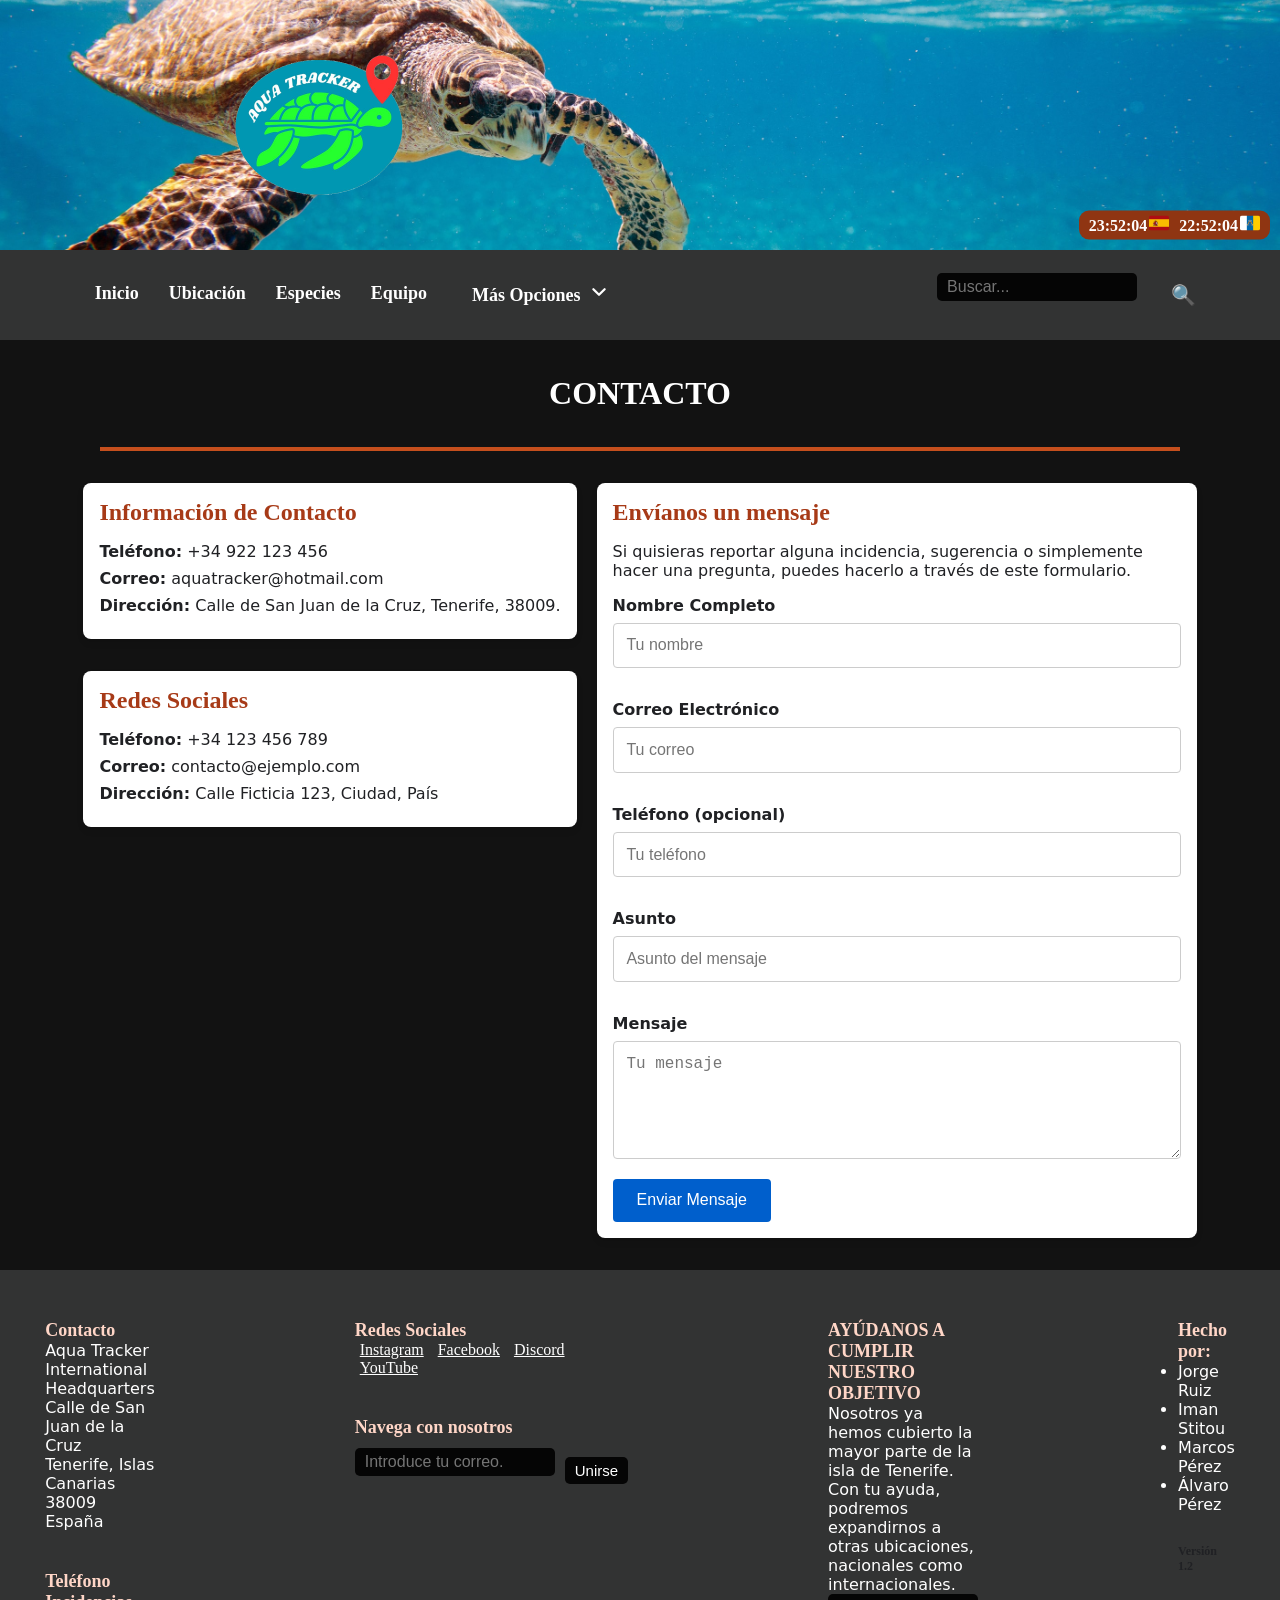
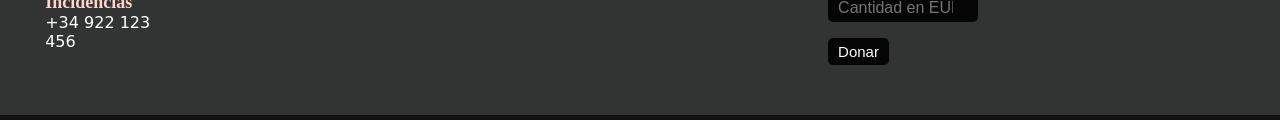
==== pages/contacto.html @ 253515f1 "Reconstruccion" ====
<!DOCTYPE html>
<html lang="es">
<head>
    <meta charset="UTF-8">
    <meta name="viewport" content="width=device-width, initial-scale=1.0">
    <title>Aqua Tracker</title>
    <link rel="stylesheet" href="../css/fonts.css">
    <link rel="stylesheet" href="../css/header.css">
    <link rel="stylesheet" href="../css/contacto.css">
    <link rel="stylesheet" href="../css/footer.css">
    <link rel="icon" href="../assets/images/Aquatracker.png" type="image/x-icon">
</head>
<body data-page="" data-base="../">
    <div id="site-header"></div>

<!--Contenido-->
    <div class="titulo-pagina">
        <h1>CONTACTO</h1>
        <hr>
    </div>

    <div class="contenido-contacto">
        <div class="contact-izq">   
            <div class="contact-info">
                <div>
                    <h2>Información de Contacto</h2>
                    <p><strong>Teléfono:</strong> +34 922 123 456</p>
                    <p><strong>Correo:</strong> aquatracker@hotmail.com</p>
                    <p><strong>Dirección:</strong> Calle de San Juan de la Cruz, Tenerife, 38009.</p>
                </div>
            </div>
            <div class="contact-rs">
                <div>
                    <h2>Redes Sociales</h2>
                    <p><strong>Teléfono:</strong> +34 123 456 789</p>
                    <p><strong>Correo:</strong> contacto@ejemplo.com</p>
                    <p><strong>Dirección:</strong> Calle Ficticia 123, Ciudad, País</p>
                </div>
            </div>
        </div>
        
        <div class="contact-der">
            <div class="contact-form">
                <h2>Envíanos un mensaje</h2>
                    <p>Si quisieras reportar alguna incidencia, sugerencia o simplemente hacer una pregunta, puedes hacerlo a través de este formulario.</p>
                <form action="formulario.php" method="post">
                    <label for="name">Nombre Completo</label>
                    <input type="text" id="name" name="name" placeholder="Tu nombre" required>

                    <label for="email">Correo Electrónico</label>
                    <input type="email" id="email" name="email" placeholder="Tu correo" required>

                    <label for="phone">Teléfono (opcional)</label>
                    <input type="tel" id="phone" name="phone" placeholder="Tu teléfono">

                    <label for="subject">Asunto</label>
                    <input type="text" id="subject" name="subject" placeholder="Asunto del mensaje" required>

                    <label for="message">Mensaje</label>
                    <textarea id="message" name="message" rows="5" placeholder="Tu mensaje" required></textarea>

                    <button type="submit">Enviar Mensaje</button>
                </form>
            </div>
        </div>    
    </div>

    <div id="site-footer"></div>

    <script src="../js/templates.js"></script>
    <script src="../js/common.js"></script>
</body>
</html>
---- css/fonts.css ----
/* Fuentes centralizadas.
   Si se añaden archivos de fuente al proyecto, declara aquí sus @font-face. */
---- css/header.css ----
/* Reinicio de márgenes y paddings */
* {
    margin: 0;
    padding: 0;
    box-sizing: border-box;
}

/* Estilo del banner */
header {
    position: relative;
    width: 100%;
    height: 250px;
    background-image: url('../assets/images/tortuga-marina.jpg');
    background-size: cover;
    background-position: center;
}

/* Logo */
.logo {
    position: absolute;
    left: 200px;
    width: 250px; /* Ajusta el tamaño del logo */
    transition: transform 0.3s ease;
}

.logo:hover {
    transform: scale(1.1);
    cursor: pointer;
}

/* Contenedor de las horas */
.time-container {
    display: flex;
    align-items: center;
    background-color: #8f3512; /* Fondo naranja oscuro con contraste AA */
    padding: 5px 10px;
    border-radius: 10px;
    position: absolute;
    right: 10px; /* Pegado a la derecha */
    top: 90%;
    transform: translateY(-50%); /* Centrado verticalmente */
    font-family: 'alarm-clock';
}

/* Hora con bandera */
.time-item {
    display: flex;
    align-items: center;
    margin-right: 10px;
}

/* Banderas */
.time-item img {
    width: 20px;
    height: 15px;
    margin-left: -2px; /* Espaciado entre la hora y la bandera */
    border-radius: 2px;
}

.time-item:last-child {
    margin-right: 0;
}

/* Estilo para los enlaces */
.time-item a {
    text-decoration: none; /* Elimina el subrayado de los enlaces */
    color: white; /* El texto de los enlaces será blanco */
    font-weight: bold;
    font-size: 16px;
    transition: transform 0.3s ease, color 0.3s ease;
    cursor: pointer;
}

/* Efecto hover */
.time-item a:hover {
    transform: scale(1.1);
    color: #ffffff;
}

/* Menú de navegación */
nav {
    background-color: #323333;
    display: flex;
    justify-content: space-between; /* Los enlaces se mantienen juntos */
    align-items: center; /* Alineación vertical */
    padding: 20px 20px ;
    margin: 0 auto; /* Centra el menú en la pantalla */
    position: sticky;
    z-index: 1000;
    top: 0;
}

nav .nav-links {
    display: flex;
    justify-content: center;
    flex-grow: 0.3; /* Hace que ocupe el espacio disponible */
}

/* Enlaces del menú */
nav a {
    color: white;
    text-decoration: none;
    margin: 0 15px; /* Mantener espacio entre enlaces */
    font-size: 18px;
    font-weight: bold;
    transition: transform 0.3s ease;
    font-family: 'Horizon';
}

nav a:hover {
    color: #ffd6c7;
    transform: scale(1.1);
}

section {
    height: 2000px;
    padding: 20px;
}

/*Desplegable del nav*/
.desplegable {
    position: relative; /* Permite posicionar el submenu relativo al contenedor */
}

.menu-principal {
    text-decoration: none;
    color: white;
    padding: 10px 15px;
    font-size: 18px;
    font-family: 'Horizon';
    font-weight: bold;
    transition: color 0.3s ease;
}

.menu-principal:hover {
    color: #ffd6c7; /* Cambia el color al pasar el mouse */
}

/* Submenú (oculto por defecto) */
.submenu {
    display: none; /* Oculta el submenú inicialmente */
    position: absolute;
    top: 100%; /* Sitúa el submenú debajo del menú principal */
    left: 0;
    background-color: #323333;
    box-shadow: 0px 8px 16px rgba(0, 0, 0, 0.2);
    padding: 0;
    margin: 0;
    list-style: none; /* Elimina los puntos de lista */
    z-index: 1000; /* Asegura que esté por encima de otros elementos */
}

.submenu li {
    margin: 0;
    margin-right: -150px;
}

.submenu a {
    display: block;
    text-decoration: none;
    color: white;
    padding: 10px 15px;
    font-family: 'Horizon';
    font-size: 16px;
    width: 500px;
}

.submenu a:hover {
    color: #ffd6c7;
}

.icono-desplegable {
    margin-left: 5px;
    stroke-width: 3;
}

/* Mostrar el submenú al hacer hover */
.desplegable:hover .submenu {
    display: block; /* Muestra el submenú */
}


/*Cuadro de busqueda*/

/* Estilo del formulario de búsqueda */
.search-form {
    display: flex;
    align-items: center;
    flex-grow: 0.1;
}

.search-input {
    padding: 5px 10px;
    font-size: 16px;
    border: none;
    border-radius: 5px;
    margin-right: 10px;
    width: 200px; /* Ajusta el tamaño del input */
    transition: width 0.3s ease;
    background-color: #050505;
    font-family: 'Franklin Gothic Medium', 'Arial Narrow', Arial, sans-serif;
    color: white;
}

.search-input:focus {
    width: 250px; /* Expande el input cuando está enfocado */
    outline: none;
    border: 2px solid #c54f1d; /* Borde color naranja oscuro */
}

.search-button {
    background-color: transparent;
    border: none;
    font-size: 20px;
    cursor: pointer;
    color: #ffffff;
    transition: transform 0.3s ease;
}

.search-button:hover {
    transform: scale(1.2);
}

/* Contenido principal */
main {
    padding: 20px;
    font-family: Arial, sans-serif;
    text-align: center;
}

/* Media queries para dispositivos pequeños */
@media (max-width: 768px) {
    /* Reducción de tamaño del logo */
    .logo {
        width: 150px;
        left: 20px;
    }

    /* Ajuste en las horas */
    .time-container {
        top: 80%;
        padding: 5px 7px;
    }

    .time-item a {
        font-size: 14px; /* Reducir tamaño de la fuente */
    }

    /* Menú de navegación */
    nav {
        padding: 10px;
    }

    nav a {
        font-size: 16px; /* Ajuste tamaño de texto */
        margin: 0 10px;
    }
}

/* Media queries para dispositivos muy pequeños (móviles) */
@media (max-width: 480px) {
    /* Logo más pequeño y centrado */
    .logo {
        width: 120px;
        left: 50%;
        transform: translateX(-50%) translateY(-50%);
    }

    /* Contenedor de la hora con una menor distancia de separación */
    .time-container {
        top: 75%;
        padding: 5px;
    }

    .time-item a {
        font-size: 12px; /* Reducir aún más el tamaño del texto */
    }

    /* Ajustar menú de navegación */
    nav a {
        font-size: 14px;
        margin: 0 8px;
    }
}

.titulo-pagina h1{
    padding: 35px;
    font-family: 'Horizon';
    text-align: center;
    color: white;
}

.titulo-pagina hr {
    border: 2px solid #c54f1d;
    margin-left: 100px;
    margin-right: 100px;
}


.intro_especies{
    height: 200px;
    font-size: 140%;
    font-family: 'Horizon';
    text-align: center;
    color:  #ffffff;
    padding-top: 20px;
    background-color: #1d1c1c;

}

.definicion{
    font-family: 'Horizon';
}
/*Página activa*/

.activa {
    color: #ffd6c7;
}
h3{
    font-size: 12px;
    color: #202124;
    text-align: left;
}


/* Personalización del scrollbar*/
::-webkit-scrollbar {
    width: 12px; /* Ancho del scrollbar */
    background-color: #f0f0f0; /* Color de fondo del track */
}

/* Estilo del "track" (la pista por donde se desliza el scrollbar) */
::-webkit-scrollbar-track {
    background-color: #cccccc; /* Color del track */
    border-radius: 10px; /* Bordes redondeados */
}

/* Estilo del "thumb" (la parte que se mueve) */
::-webkit-scrollbar-thumb {
    background-color: #a73a17; /* Color del thumb */
    border-radius: 10px; /* Bordes redondeados */
    border: 3px solid #f0f0f0; /* Borde alrededor del thumb */
}

/* Cambiar el thumb al hacer hover */
::-webkit-scrollbar-thumb:hover {
    background-color: #7f2d0d; /* Color más oscuro al hacer hover */
}
---- css/contacto.css ----
body {
    margin: 0;
    padding: 0;
    background-color: #121212;
    color: #202124;
}

.contenido-contacto {
    display: flex;
    justify-content: center;
    gap: 20px;
}
.contact-info, .contact-form , .contact-rs {
    max-width: 600px;
    margin: 2rem auto;
    padding: 1rem;
    background: white;
    border-radius: 8px;
    box-shadow: 0 4px 6px rgba(0, 0, 0, 0.1);
}

.contact-info h2, .contact-form h2, .contact-rs h2 {
    font-size: 1.5rem;
    margin-bottom: 1rem;
    color: #a73a17;
}

.contact-info p {
    margin: 0.5rem 0;
    font-family: system-ui, -apple-system, BlinkMacSystemFont, 'Segoe UI', Roboto, Oxygen, Ubuntu, Cantarell, 'Open Sans', 'Helvetica Neue', sans-serif;
}

.contact-rs p {
    margin: 0.5rem 0;
    font-family: system-ui, -apple-system, BlinkMacSystemFont, 'Segoe UI', Roboto, Oxygen, Ubuntu, Cantarell, 'Open Sans', 'Helvetica Neue', sans-serif;
}

.contact-form p {
    margin: 0.5rem 0;
    font-family: system-ui, -apple-system, BlinkMacSystemFont, 'Segoe UI', Roboto, Oxygen, Ubuntu, Cantarell, 'Open Sans', 'Helvetica Neue', sans-serif;
}

form label {
    display: block;
    margin: 1rem 0 0.5rem;
    font-weight: bold;
    font-family: system-ui, -apple-system, BlinkMacSystemFont, 'Segoe UI', Roboto, Oxygen, Ubuntu, Cantarell, 'Open Sans', 'Helvetica Neue', sans-serif;
}

form input, form textarea {
    width: 100%;
    padding: 0.8rem;
    border: 1px solid #ccc;
    border-radius: 4px;
    font-size: 1rem;
    margin-bottom: 1rem;
}

form button {
    display: inline-block;
    background: #005fcc;
    color: white;
    padding: 0.8rem 1.5rem;
    border: none;
    border-radius: 4px;
    font-size: 1rem;
    cursor: pointer;
    transition: background 0.3s ease;
}

form button:hover {
    background: #003f8f;
}
---- css/footer.css ----
.footer {
    background-color: #323333;
    color: white;
    display: flex;
    gap: 200px;
    justify-content: center;
    padding: 50px;
}

.footer p, li{
    font-family: system-ui, -apple-system, BlinkMacSystemFont, 'Segoe UI', Roboto, Oxygen, Ubuntu, Cantarell, 'Open Sans', 'Helvetica Neue', sans-serif;
}

h2 {
    color: #ffd6c7;
    font-family: 'Horizon';
    font-size: 18px;
}

.footerizq-telefono , .email-content  {
    margin-top: 40px;
}

/*Redes Sociales*/

.footercenter-rs a {
    margin: 0 5px;
    color: #ffffff;
    transition: transform 0.3s;
    align-items: center;
}

.footercenter-rs svg {
    width: 50px;
    display: space-between;
    margin-top: 10px;
}

.footercenter-rs a:hover {
    transform: scale(1.1);
    color: #ffd6c7;
}


/*Email para notificaciones*/

.email-box-content {
    align-items: center;
    display: flex;
    justify-content: center;
}

    .correo-input {
        padding: 5px 10px;
        font-size: 16px;
        border: none;
        border-radius: 5px;
        width: 200px; /* Ajusta el tamaño del input */
        transition: width 0.3s ease;
        background-color: #050505;
        font-family: 'Franklin Gothic Medium', 'Arial Narrow', Arial, sans-serif;
        color: white;
        margin-right: 10px;
        margin-top: 10px;
        flex-grow: 0.1;
        display: flex;
        justify-content: center;
    }
    
    .email-box-content:focus {
        width: 250px; /* Expande el input cuando está enfocado */
        outline: none;
        border: 2px solid #c54f1d; /* Borde color naranja oscuro */
    }

    .correo-boton {
        cursor: pointer;
        font-family: 'Franklin Gothic Medium', 'Arial Narrow', Arial, sans-serif;
        background-color: #050505;
        border: none;
        padding: 5px 10px;
        margin-top: 10px;
        color: white;
        border-radius: 5px;
        font-size: 15px;
        transition: transform 0.3s;
    }

    .correo-boton:hover {
        transform: scale(1.1);
        background-color: #a73a17;
        color: #ffffff;
    }


.version {
    color: #ffd6c7;
    font-family: 'Horizon';
    font-size: 13px;
    margin-top: 30px;
}

/*Cuadro de donaciones*/

.donaciones-content {
    display: flex; /* Alinea los elementos en línea */
    align-items: center; /* Centra verticalmente */
    justify-content: center; /* Centra horizontalmente */
    gap: 10px; /* Espacio entre el input y el botón */
}

.donaciones-input {
    padding: 5px 10px;
    font-size: 16px;
    border: none;
    border-radius: 5px;
    width: 150px;
    transition: width 0.3s ease;
    background-color: #050505;
    font-family: 'Franklin Gothic Medium', 'Arial Narrow', Arial, sans-serif;
    color: white;
    flex-grow: 0; /* Evita que el input se expanda automáticamente */
}

.donaciones-input:focus {
    width: 250px; /* Expande el input cuando está enfocado */
    outline: none;
    border: 2px solid #c54f1d;
}

.donaciones-boton {
    cursor: pointer;
    font-family: 'Franklin Gothic Medium', 'Arial Narrow', Arial, sans-serif;
    background-color: #050505;
    border: none;
    padding: 5px 10px;
    color: white;
    border-radius: 5px;
    font-size: 15px;
    transition: transform 0.3s;
}

.donaciones-boton:hover {
    transform: scale(1.1);
    background-color: #a73a17;
    color: #ffffff;
}
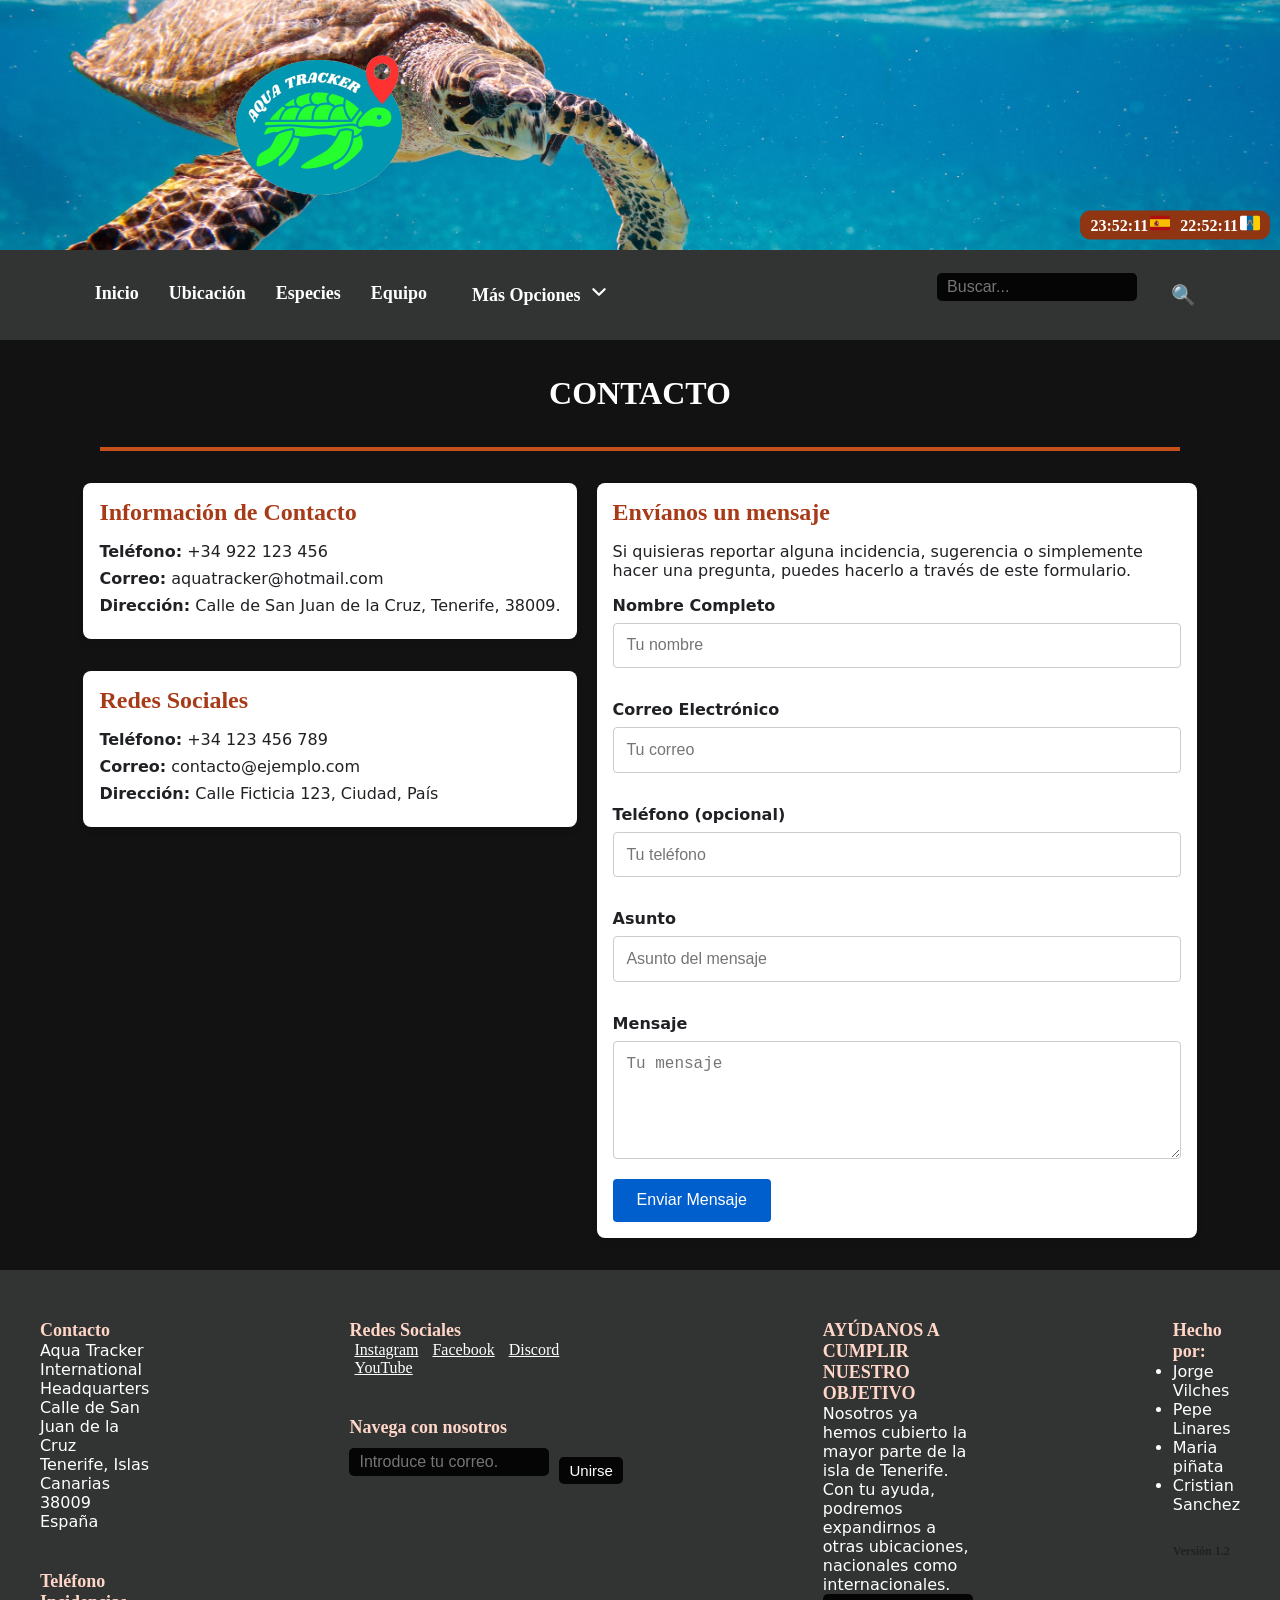
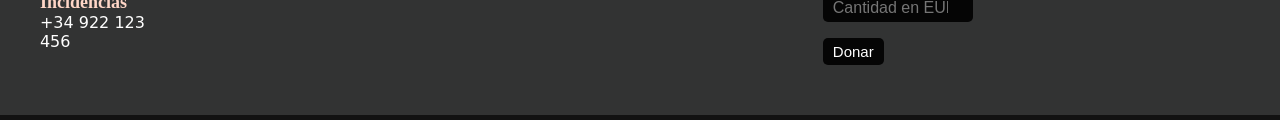
==== commit 24f8c3e6: "Actualiza el equipo y la información de contacto en las páginas correspondientes Co-authored-by: Cop" ====
--- a/pages/contacto.html
+++ b/pages/contacto.html
@@ -1,123 +1,123 @@
-<!DOCTYPE html>
-<html lang="es">
-<head>
-    <meta charset="UTF-8">
-    <meta name="viewport" content="width=device-width, initial-scale=1.0">
-    <title>Aqua Tracker</title>
-    <link rel="stylesheet" href="../css/fonts.css">
-    <link rel="stylesheet" href="../css/header.css">
-    <link rel="stylesheet" href="../css/contacto.css">
-    <link rel="stylesheet" href="../css/footer.css">
-    <link rel="icon" href="../assets/images/Aquatracker.png" type="image/x-icon">
-</head>
-<body data-page="" data-base="../">
-    <div id="site-header"></div>
-
-<!--Contenido-->-
-    <div class="titulo-pagina">-
-        <h1>CONTACTO</h1>-
-        <hr>-
-    </div>-
--
-    <div class="contenido-contacto">-
-        <div class="contact-izq">   -
-            <div class="contact-info">-
-                <div>-
-                    <h2>Información de Contacto</h2>-
-                    <p><strong>Teléfono:</strong> +34 922 123 456</p>-
-                    <p><strong>Correo:</strong> aquatracker@hotmail.com</p>-
-                    <p><strong>Dirección:</strong> Calle de San Juan de la Cruz, Tenerife, 38009.</p>-
-                </div>-
-            </div>-
-            <div class="contact-rs">-
-                <div>-
-                    <h2>Redes Sociales</h2>-
-                    <p><strong>Teléfono:</strong> +34 123 456 789</p>-
-                    <p><strong>Correo:</strong> contacto@ejemplo.com</p>-
-                    <p><strong>Dirección:</strong> Calle Ficticia 123, Ciudad, País</p>-
-                </div>-
-            </div>-
-        </div>-
-        -
-        <div class="contact-der">-
-            <div class="contact-form">-
-                <h2>Envíanos un mensaje</h2>-
-                    <p>Si quisieras reportar alguna incidencia, sugerencia o simplemente hacer una pregunta, puedes hacerlo a través de este formulario.</p>-
-                <form action="formulario.php" method="post">-
-                    <label for="name">Nombre Completo</label>-
-                    <input type="text" id="name" name="name" placeholder="Tu nombre" required>-
--
-                    <label for="email">Correo Electrónico</label>-
-                    <input type="email" id="email" name="email" placeholder="Tu correo" required>-
--
-                    <label for="phone">Teléfono (opcional)</label>-
-                    <input type="tel" id="phone" name="phone" placeholder="Tu teléfono">-
--
-                    <label for="subject">Asunto</label>-
-                    <input type="text" id="subject" name="subject" placeholder="Asunto del mensaje" required>-
--
-                    <label for="message">Mensaje</label>-
-                    <textarea id="message" name="message" rows="5" placeholder="Tu mensaje" required></textarea>-
--
-                    <button type="submit">Enviar Mensaje</button>-
-                </form>-
-            </div>-
-        </div>    -
-    </div>
-
-    <div id="site-footer"></div>
-
-    <script src="../js/templates.js"></script>
-    <script src="../js/common.js"></script>
-</body>
-</html>
+<!DOCTYPE html>
+<html lang="es">
+<head>
+    <meta charset="UTF-8">
+    <meta name="viewport" content="width=device-width, initial-scale=1.0">
+    <title>Aqua Tracker</title>
+    <link rel="stylesheet" href="../css/fonts.css">
+    <link rel="stylesheet" href="../css/header.css">
+    <link rel="stylesheet" href="../css/contacto.css">
+    <link rel="stylesheet" href="../css/footer.css">
+    <link rel="icon" href="../assets/images/Aquatracker.png" type="image/x-icon">
+</head>
+<body data-page="" data-base="../">
+    <div id="site-header"></div>
+
+<!--Contenido-->
+
+    <div class="titulo-pagina">
+
+        <h1>CONTACTO</h1>
+
+        <hr>
+
+    </div>
+
+
+
+    <div class="contenido-contacto">
+
+        <div class="contact-izq">   
+
+            <div class="contact-info">
+
+                <div>
+
+                    <h2>Información de Contacto</h2>
+
+                    <p><strong>Teléfono:</strong> +34 922 123 456</p>
+
+                    <p><strong>Correo:</strong> aquatracker@hotmail.com</p>
+
+                    <p><strong>Dirección:</strong> Calle de San Juan de la Cruz, Tenerife, 38009.</p>
+
+                </div>
+
+            </div>
+
+            <div class="contact-rs">
+
+                <div>
+
+                    <h2>Redes Sociales</h2>
+
+                    <p><strong>Teléfono:</strong> +34 123 456 789</p>
+
+                    <p><strong>Correo:</strong> contacto@ejemplo.com</p>
+
+                    <p><strong>Dirección:</strong> Calle Ficticia 123, Ciudad, País</p>
+
+                </div>
+
+            </div>
+
+        </div>
+
+        
+
+        <div class="contact-der">
+
+            <div class="contact-form">
+
+                <h2>Envíanos un mensaje</h2>
+
+                    <p>Si quisieras reportar alguna incidencia, sugerencia o simplemente hacer una pregunta, puedes hacerlo a través de este formulario.</p>
+
+                <form action="formulario.php" method="post">
+
+                    <label for="name">Nombre Completo</label>
+
+                    <input type="text" id="name" name="name" placeholder="Tu nombre" required>
+
+
+
+                    <label for="email">Correo Electrónico</label>
+
+                    <input type="email" id="email" name="email" placeholder="Tu correo" required>
+
+
+
+                    <label for="phone">Teléfono (opcional)</label>
+
+                    <input type="tel" id="phone" name="phone" placeholder="Tu teléfono">
+
+
+
+                    <label for="subject">Asunto</label>
+
+                    <input type="text" id="subject" name="subject" placeholder="Asunto del mensaje" required>
+
+
+
+                    <label for="message">Mensaje</label>
+
+                    <textarea id="message" name="message" rows="5" placeholder="Tu mensaje" required></textarea>
+
+
+
+                    <button type="submit">Enviar Mensaje</button>
+
+                </form>
+
+            </div>
+
+        </div>    
+
+    </div>
+
+    <div id="site-footer"></div>
+
+    <script src="../js/templates.js"></script>
+    <script src="../js/common.js"></script>
+</body>
+</html>
